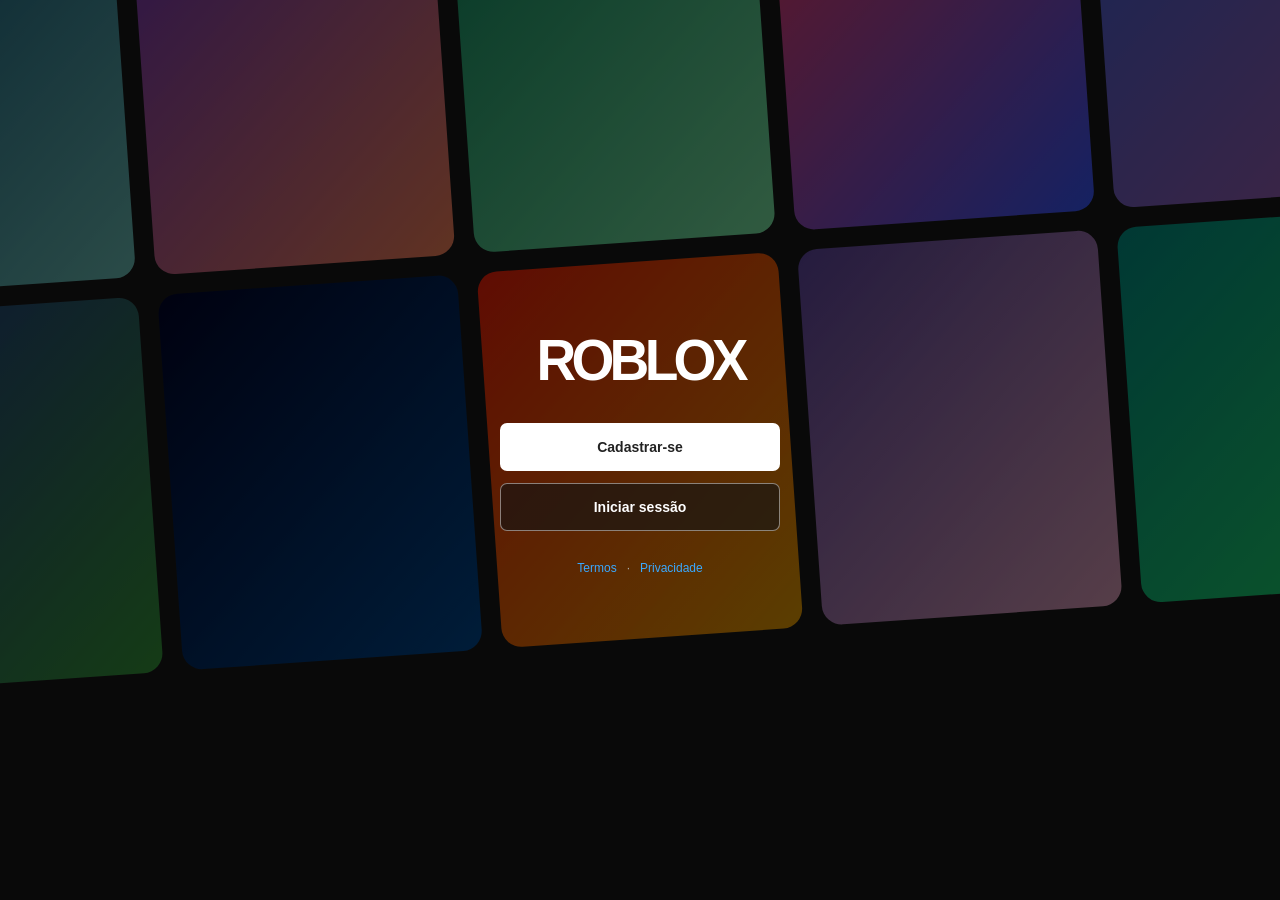
==== index.html @ 25b0a740 "Add files via upload" ====
<!DOCTYPE html>
<html lang="pt-BR">
<head>
  <meta charset="UTF-8">
  <meta name="viewport" content="width=device-width, initial-scale=1.0">
  <title>Roblox - Início</title>
  <link rel="stylesheet" href="style.css">
</head>

<body class="home-page">

  <div class="background-grid">
    <div class="card card1"></div>
    <div class="card card2"></div>
    <div class="card card3"></div>
    <div class="card card4"></div>
    <div class="card card5"></div>
    <div class="card card6"></div>
    <div class="card card7"></div>
    <div class="card card8"></div>
    <div class="card card9"></div>
    <div class="card card10"></div>
  </div>

  <div class="overlay"></div>

  <main class="home-content">

    <div class="logo">
      ROBLOX
    </div>

    <div class="buttons">
      <a href="cadastro.html" class="btn signup">
        Cadastrar-se
      </a>

      <a href="#" class="btn login">
        Iniciar sessão
      </a>
    </div>

    <div class="links">
      <a href="#">Termos</a>
      <span>·</span>
      <a href="#">Privacidade</a>
    </div>

  </main>

</body>
</html>
---- style.css ----
* {
  box-sizing: border-box;
  margin: 0;
  padding: 0;
}

html,
body {
  width: 100%;
  height: 100%;
}

body {
  font-family: Arial, Helvetica, sans-serif;
  background: #111;
  color: white;
  overflow: hidden;
}

.background-grid {
  position: fixed;
  inset: -80px;
  display: grid;
  grid-template-columns: repeat(5, 1fr);
  grid-template-rows: repeat(3, 1fr);
  gap: 18px;
  transform: rotate(-4deg) scale(1.1);
  background: #111;
}

.card {
  border-radius: 18px;
  min-height: 220px;
  background-size: cover;
  background-position: center;
  filter: brightness(.65) saturate(1.15);
}

.card1 {
  background:
    linear-gradient(135deg, #13547a, #80d0c7);
}

.card2 {
  background:
    linear-gradient(135deg, #743bba, #ff9068);
}

.card3 {
  background:
    linear-gradient(135deg, #1d976c, #93f9b9);
}

.card4 {
  background:
    linear-gradient(135deg, #fc466b, #3f5efb);
}

.card5 {
  background:
    linear-gradient(135deg, #4568dc, #b06ab3);
}

.card6 {
  background:
    linear-gradient(135deg, #283c86, #45a247);
}

.card7 {
  background:
    linear-gradient(135deg, #000428, #004e92);
}

.card8 {
  background:
    linear-gradient(135deg, #f12711, #f5af19);
}

.card9 {
  background:
    linear-gradient(135deg, #654ea3, #eaafc8);
}

.card10 {
  background:
    linear-gradient(135deg, #11998e, #38ef7d);
}

.overlay {
  position: fixed;
  inset: 0;
  background: rgba(0, 0, 0, .45);
  z-index: 2;
}

.logo {
  font-family: Arial Black, Arial, sans-serif;
  font-weight: 900;
  font-size: 58px;
  letter-spacing: -5px;
  color: #fff;
  text-align: center;
  transform: scaleX(.95);
}

.logo.small {
  font-size: 34px;
  letter-spacing: -3px;
}

.home-content {
  position: relative;
  z-index: 5;

  width: 100%;
  height: 100%;

  display: flex;
  flex-direction: column;
  align-items: center;
  justify-content: center;

  gap: 30px;
}

.buttons {
  width: 280px;
  display: flex;
  flex-direction: column;
  gap: 12px;
}

.btn {
  width: 100%;
  height: 48px;

  border-radius: 7px;

  display: flex;
  justify-content: center;
  align-items: center;

  text-decoration: none;
  font-size: 14px;
  font-weight: 600;

  transition: .15s;
}

.btn:hover {
  transform: scale(1.02);
}

.signup {
  color: #222;
  background: white;
}

.login {
  color: white;
  background: rgba(20, 20, 20, .65);
  border: 1px solid rgba(255,255,255,.45);
}

.links {
  display: flex;
  gap: 10px;
  font-size: 12px;
}

.links a {
  color: #3aa9ff;
  text-decoration: none;
}

.links span {
  color: #aaa;
}

.top-header {
  position: fixed;
  z-index: 10;

  top: 0;
  left: 0;

  width: 100%;
  height: 65px;

  display: flex;
  align-items: center;
  justify-content: space-between;

  padding: 0 25px;
}

.header-login {
  border: none;
  background: white;
  color: #222;

  padding: 9px 15px;
  border-radius: 5px;

  font-size: 12px;
  font-weight: bold;

  cursor: pointer;
}


.signup-container {
  position: relative;
  z-index: 5;

  width: 100%;
  height: 100%;

  display: flex;
  justify-content: center;
  align-items: center;
}

.signup-box {
  width: 360px;

  background: #272727;

  border-radius: 5px;

  padding: 25px 20px 20px;

  box-shadow:
    0 10px 40px rgba(0,0,0,.6);
}

.form-logo {
  font-size: 42px;
  margin-bottom: 15px;
}

.signup-box h1 {
  text-align: center;

  font-size: 14px;
  font-weight: bold;

  margin-bottom: 20px;
}

.signup-box form {
  width: 100%;
}

.signup-box label {
  display: block;

  font-size: 10px;
  color: #ddd;

  margin: 12px 0 5px;
}

.signup-box label span {
  color: #888;
}


input,
select {
  width: 100%;
  height: 38px;

  border: 1px solid #111;
  border-radius: 4px;

  background: #171717;
  color: #ddd;

  padding: 0 10px;

  outline: none;

  font-size: 12px;
}

input:focus,
select:focus {
  border-color: #777;
}

input::placeholder {
  color: #777;
}

.birthday {
  display: grid;
  grid-template-columns: 1.2fr .8fr .9fr;
  gap: 5px;
}


.gender {
  display: grid;
  grid-template-columns: 1fr 1fr;

  height: 38px;
}

.gender button {
  border: 1px solid #111;

  background: #171717;
  color: #aaa;

  font-size: 22px;

  cursor: pointer;

  transition: 0.15s;
}

.gender button:hover {
  background: #252525;
  color: white;
}

.gender button.selected {
  background: #3aa9ff;
  color: white;
  border-color: #3aa9ff;
}

.gender button:first-child {
  border-radius: 4px 0 0 4px;
}

.gender button:last-child {
  border-radius: 0 4px 4px 0;
}


.gender button:first-child {
  border-radius: 4px 0 0 4px;
}

.gender button:last-child {
  border-radius: 0 4px 4px 0;
}

.terms-text {
  margin-top: 15px;

  font-size: 9px;
  line-height: 13px;

  color: #aaa;
}

.terms-text a {
  color: #4dafff;
}

.submit {
  width: 100%;
  height: 42px;

  margin-top: 15px;

  border: none;
  border-radius: 5px;

  background: white;
  color: #222;

  font-weight: bold;
  font-size: 13px;

  cursor: pointer;
}

.submit:hover {
  background: #eee;
}

@media (max-width: 600px) {

  .background-grid {
    grid-template-columns: repeat(3, 1fr);
    gap: 10px;
    inset: -50px;
  }

  .card {
    min-height: 180px;
    border-radius: 12px;
  }

  .logo {
    font-size: 45px;
  }

  .buttons {
    width: 280px;
  }

  .signup-box {
    width: calc(100% - 30px);
    max-width: 360px;
  }

  .top-header {
    padding: 0 15px;
  }

  .logo.small {
    font-size: 27px;
  }
}
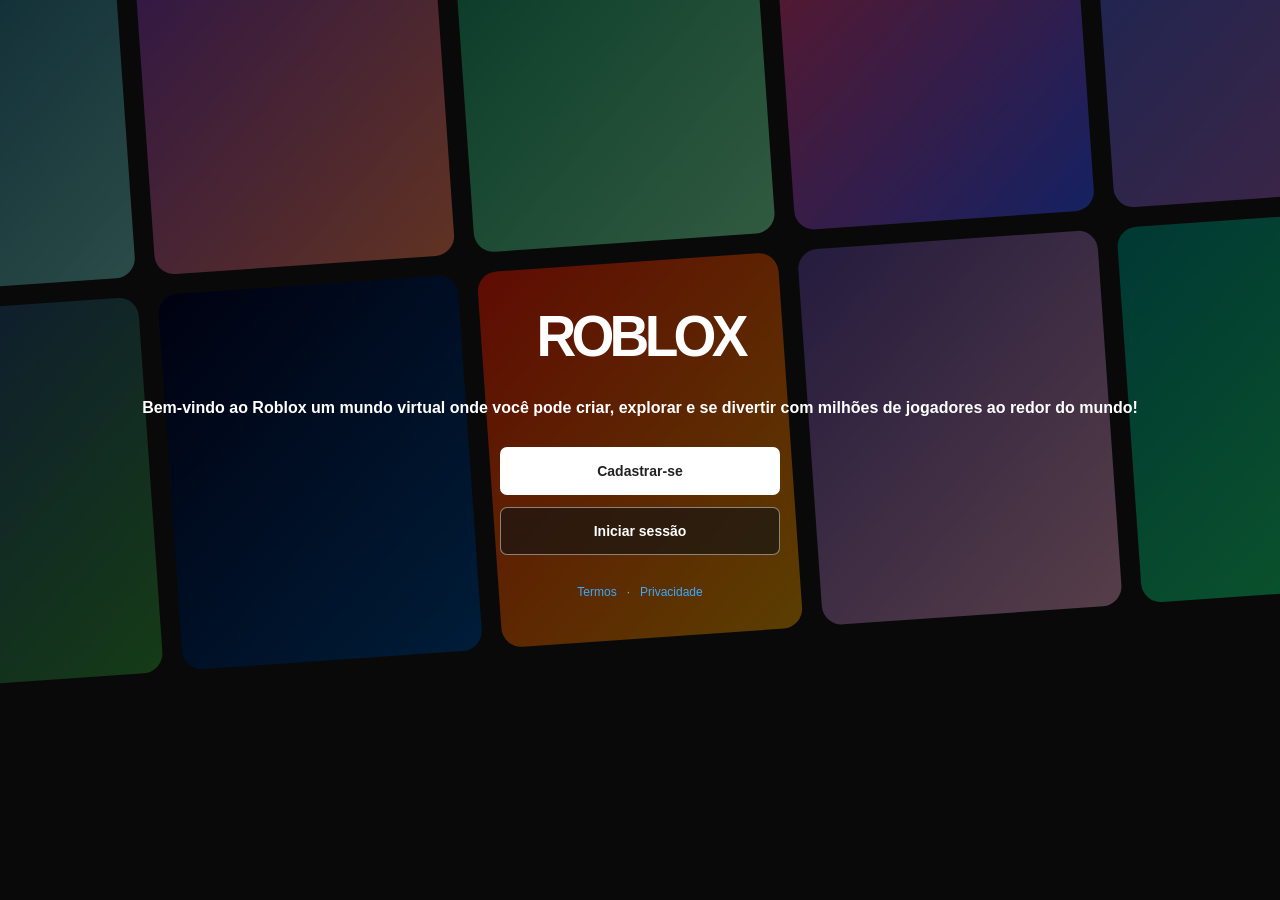
==== commit cbd01ad0: "Add files via upload" ====
--- a/index.html
+++ b/index.html
@@ -29,7 +29,8 @@
     <div class="logo">
       ROBLOX
     </div>
-
+    <h4>Bem-vindo ao Roblox um mundo virtual onde você pode criar, explorar e se divertir com milhões de jogadores ao redor do mundo!
+    </h4>
     <div class="buttons">
       <a href="cadastro.html" class="btn signup">
         Cadastrar-se
